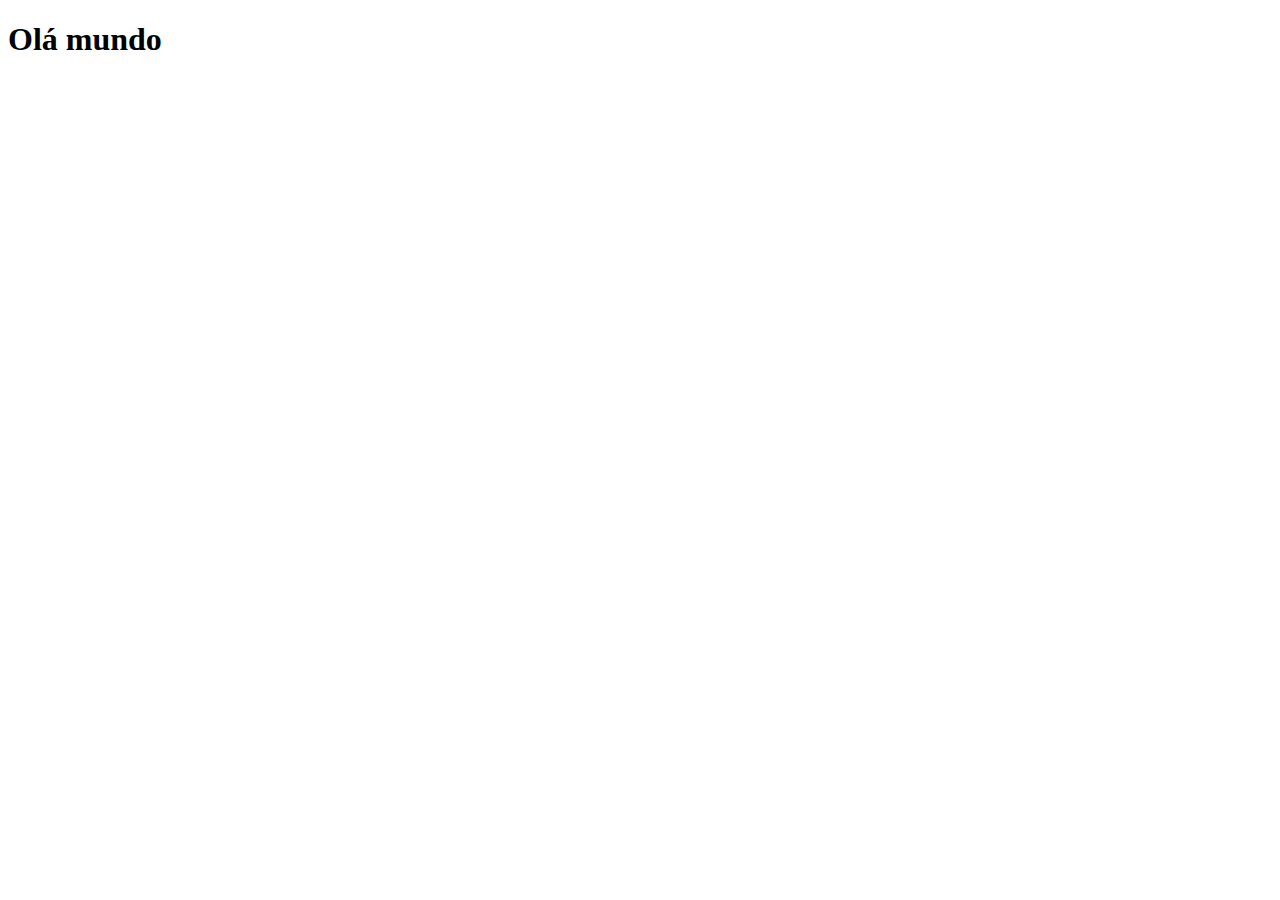
==== public/index.html @ bb031612 "Initial commit" ====
<!DOCTYPE html>
<html lang="en">
<head>
    <meta charset="UTF-8">
    <meta name="viewport" content="width=device-width, initial-scale=1.0">
    <title>Document</title>
    <link rel="stylesheet" href="styles.css">
    <script src="app.js" defer></script>
</head>
<body>
    <h1>Olá mundo</h1>
</body>
</html>
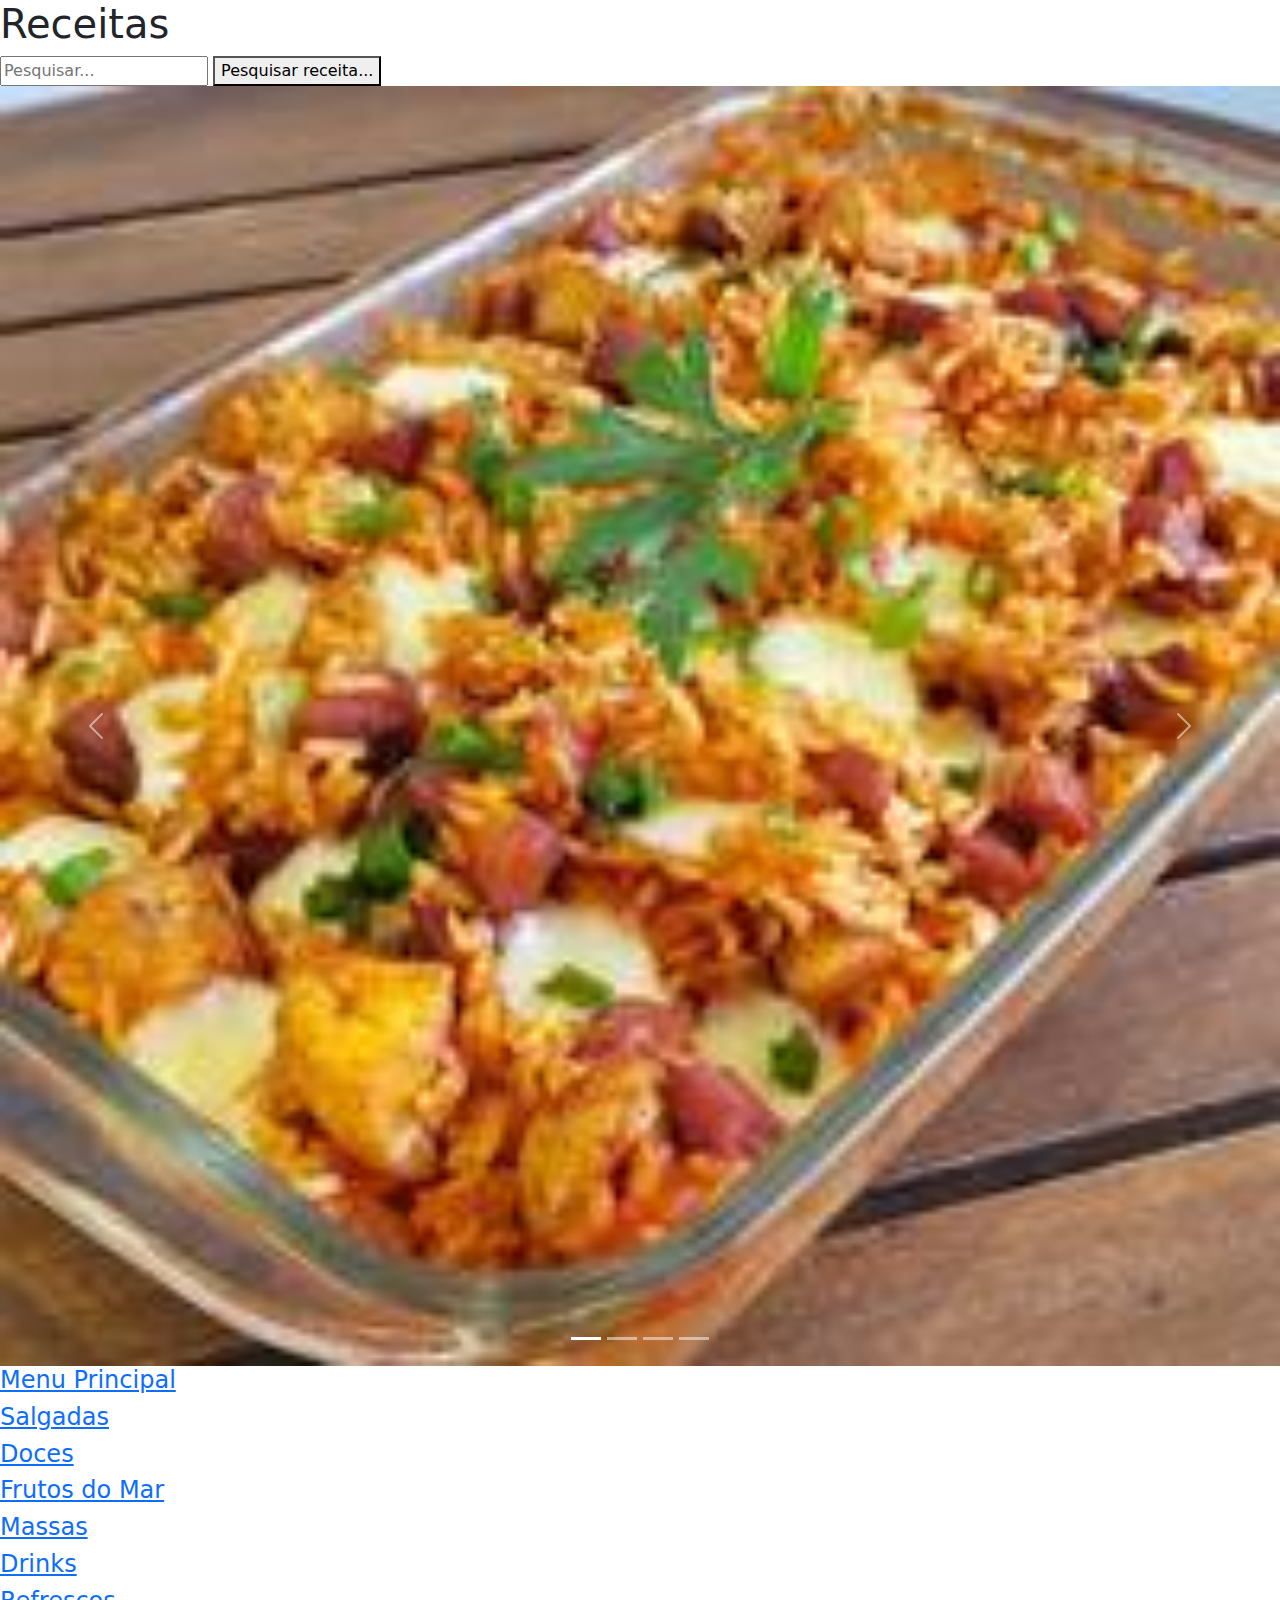
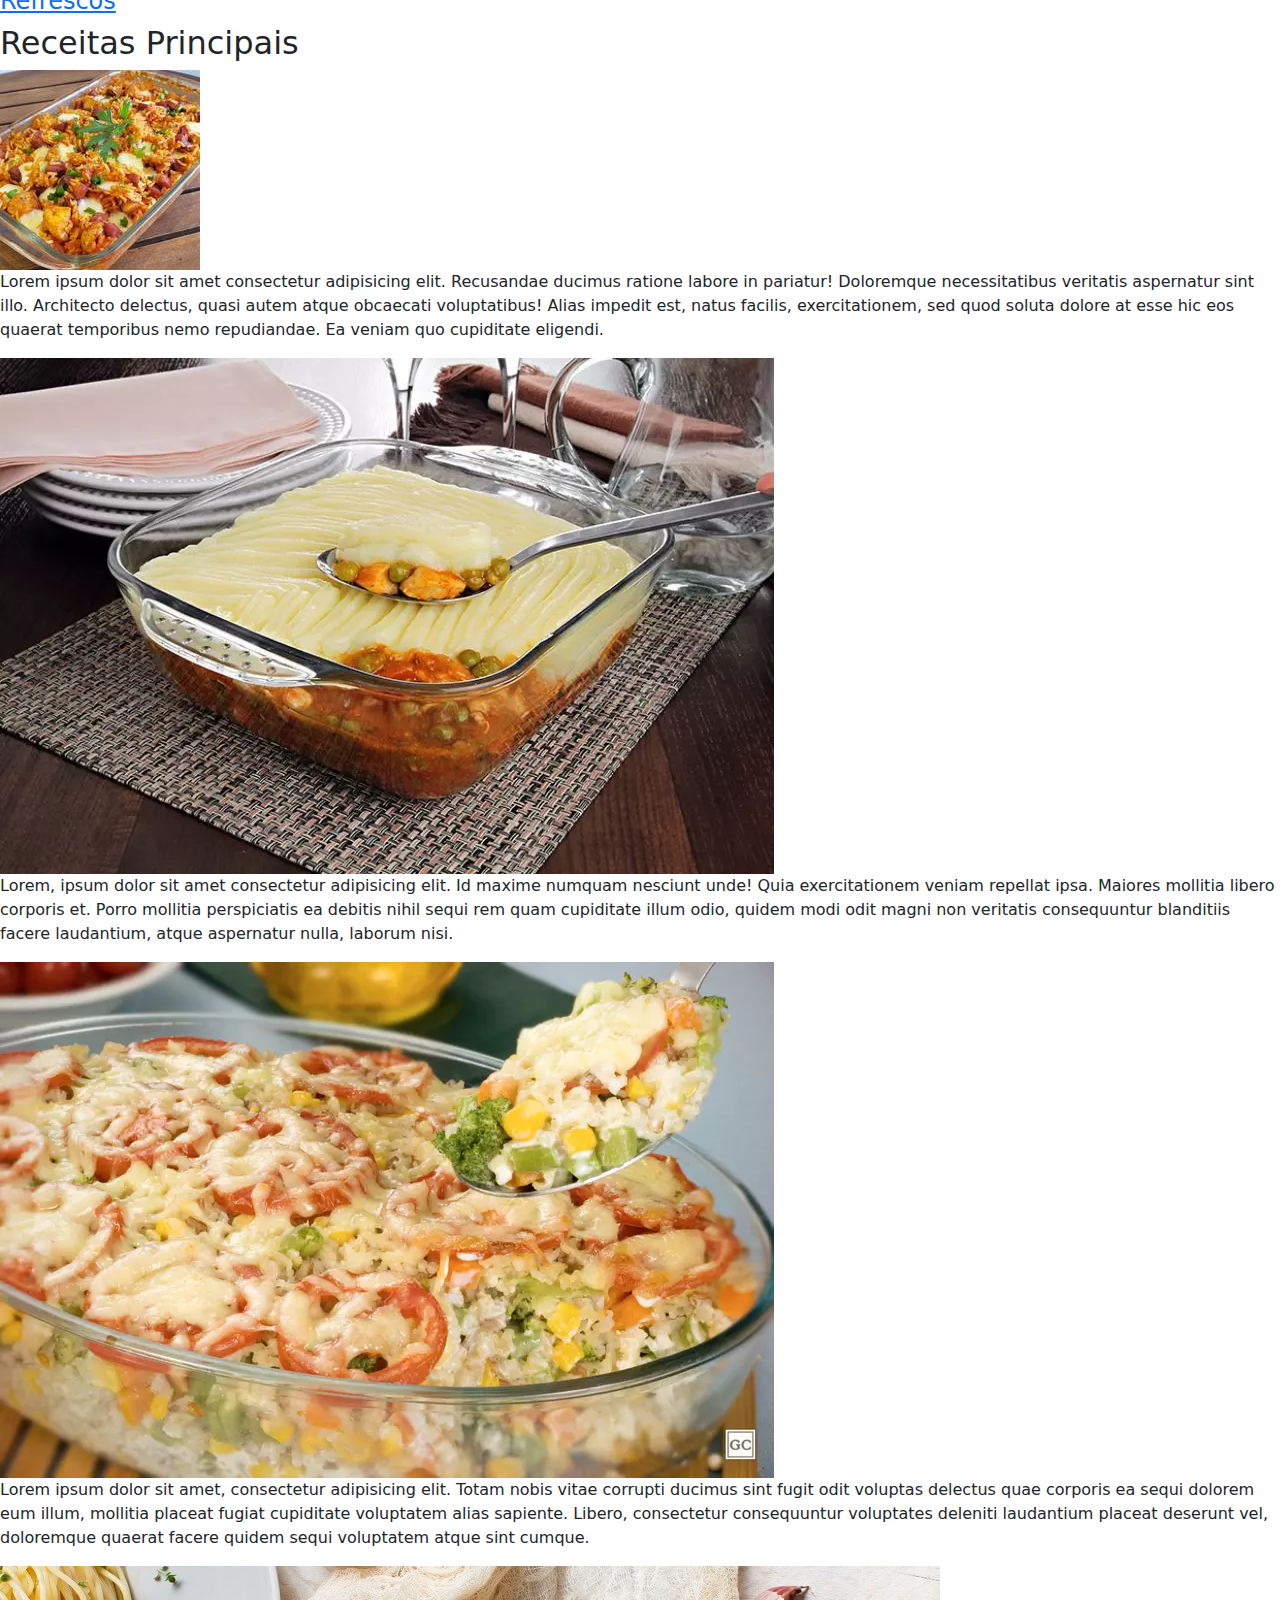
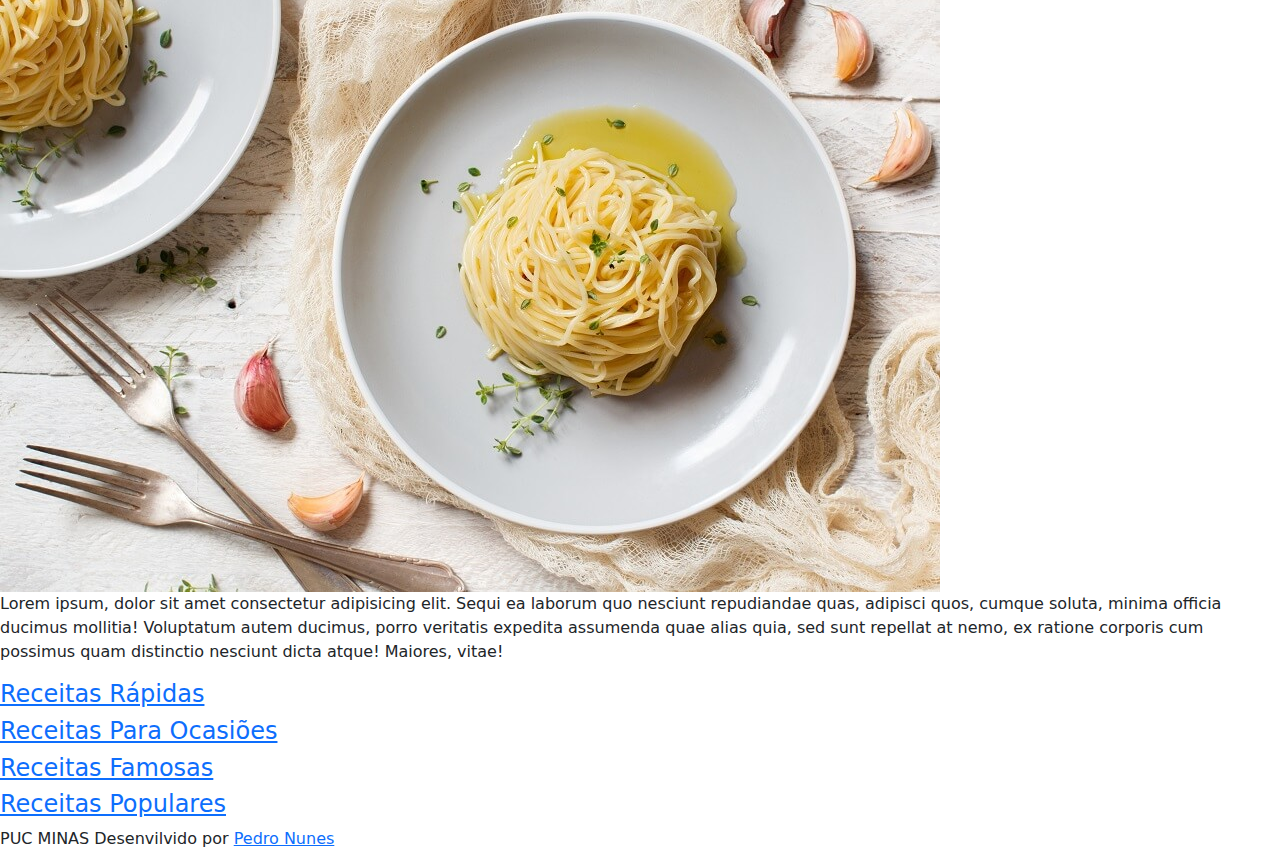
==== commit d63abc2f: "teste" ====
--- a/public/index.html
+++ b/public/index.html
@@ -3,11 +3,96 @@
 <head>
     <meta charset="UTF-8">
     <meta name="viewport" content="width=device-width, initial-scale=1.0">
-    <title>Document</title>
-    <link rel="stylesheet" href="styles.css">
-    <script src="app.js" defer></script>
+    <title>SEMANA 3</title>
+   
+    <link href="https://cdn.jsdelivr.net/npm/bootstrap@5.3.2/dist/css/bootstrap.min.css" rel="stylesheet">
+    
+    <link rel="stylesheet" href="style.css">
+    <script type ="text/javascript"  src="script.js"></script>
 </head>
 <body>
-    <h1>Olá mundo</h1>
+    <header>
+        <div class="header-container">
+            <h1>Receitas</h1>
+            <form class="search-form">
+                <input type="text" placeholder="Pesquisar..." name="search">
+                <button type="submit">Pesquisar receita...</button>
+            </form>
+        </div>
+    </header>
+   
+    <div id="receitasCarousel" class="carousel slide" data-bs-ride="carousel">
+        <div class="carousel-indicators">
+            <button type="button" data-bs-target="#receitasCarousel" data-bs-slide-to="0" class="active"></button>
+            <button type="button" data-bs-target="#receitasCarousel" data-bs-slide-to="1"></button>
+            <button type="button" data-bs-target="#receitasCarousel" data-bs-slide-to="2"></button>
+            <button type="button" data-bs-target="#receitasCarousel" data-bs-slide-to="3"></button>
+        </div>
+        <div class="carousel-inner">
+            <div class="carousel-item active">
+                <img src="receita3.jpg" class="d-block w-100" alt="Receita 3">
+            </div>
+            <div class="carousel-item">
+                <img src="receita5.jpg" class="d-block w-100" alt="Receita 5">
+            </div>
+            <div class="carousel-item">
+                <img src="reiceita 1.jpg" class="d-block w-100" alt="Receita 1">
+            </div>
+            <div class="carousel-item">
+                <img src="reiceita 2.jpg" class="d-block w-100" alt="Receita 2">
+            </div>
+        </div>
+        <button class="carousel-control-prev" type="button" data-bs-target="#receitasCarousel" data-bs-slide="prev">
+            <span class="carousel-control-prev-icon"></span>
+            <span class="visually-hidden">Anterior</span>
+        </button>
+        <button class="carousel-control-next" type="button" data-bs-target="#receitasCarousel" data-bs-slide="next">
+            <span class="carousel-control-next-icon"></span>
+            <span class="visually-hidden">Próximo</span>
+        </button>
+    </div>
+    <div class="main-container">
+        <aside>
+            <div class="aside-box">
+                <h4 class="esquerda"><a href="11.html">Menu Principal</a></h4>
+                <h4 class="esquerda"><a href="10.html">Salgadas</a></h4>
+                <h4 class="esquerda"><a href="9.html">Doces</a></h4>
+                <h4 class="esquerda"><a href="8.html">Frutos do Mar</a></h4>
+                <h4 class="esquerda"><a href="7.html">Massas</a></h4>
+                <h4 class="esquerda"><a href="6.html">Drinks</a></h4>
+                <h4 class="esquerda"><a href="5.html">Refrescos</a></h4>
+            </div>
+        </aside>
+        <main>
+            <h2>Receitas Principais</h2>
+            <div class="teste3">
+                <img src="receita3.jpg" alt="" class="padrao">
+                <p>Lorem ipsum dolor sit amet consectetur adipisicing elit. Recusandae ducimus ratione labore in pariatur! Doloremque necessitatibus veritatis aspernatur sint illo. Architecto delectus, quasi autem atque obcaecati voluptatibus! Alias impedit est, natus facilis, exercitationem, sed quod soluta dolore at esse hic eos quaerat temporibus nemo repudiandae. Ea veniam quo cupiditate eligendi.</p>
+            </div>
+            <div class="teste3">
+                <img src="receita5.jpg" alt="" class="padrao">
+                <p>Lorem, ipsum dolor sit amet consectetur adipisicing elit. Id maxime numquam nesciunt unde! Quia exercitationem veniam repellat ipsa. Maiores mollitia libero corporis et. Porro mollitia perspiciatis ea debitis nihil sequi rem quam cupiditate illum odio, quidem modi odit magni non veritatis consequuntur blanditiis facere laudantium, atque aspernatur nulla, laborum nisi.        
+                </p>
+            </div>
+            <div class="teste3">
+                <img src="reiceita 1.jpg" alt="" class="padrao">
+                <p>Lorem ipsum dolor sit amet, consectetur adipisicing elit. Totam nobis vitae corrupti ducimus sint fugit odit voluptas delectus quae corporis ea sequi dolorem eum illum, mollitia placeat fugiat cupiditate voluptatem alias sapiente. Libero, consectetur consequuntur voluptates deleniti laudantium placeat deserunt vel, doloremque quaerat facere quidem sequi voluptatem atque sint cumque.</p>
+            </div>
+            <div class="teste3">
+                <img src="reiceita 2.jpg" alt="" class="padrao">
+                <p>Lorem ipsum, dolor sit amet consectetur adipisicing elit. Sequi ea laborum quo nesciunt repudiandae quas, adipisci quos, cumque soluta, minima officia ducimus mollitia! Voluptatum autem ducimus, porro veritatis expedita assumenda quae alias quia, sed sunt repellat at nemo, ex ratione corporis cum possimus quam distinctio nesciunt dicta atque! Maiores, vitae!</p>
+            </div>
+        </main>
+        <aside class="teste">
+            <h4 class="direita"><a href="4.html">Receitas Rápidas</a> </h4>
+            <h4 class="direita"><a href="3.html">Receitas Para Ocasiões</a></h4>
+            <h4 class="direita"><a href="2.html">Receitas Famosas</a></h4>
+            <h4 class="direita"><a href="1.html">Receitas Populares</a></h4>
+        </aside>
+    </div>
+    <footer>PUC MINAS Desenvilvido por <a href="https://www.instagram.com/_nunes000/">Pedro Nunes</a></footer>
+    
+    <script src="https://cdn.jsdelivr.net/npm/@popperjs/core@2.11.8/dist/umd/popper.min.js"></script>
+    <script src="https://cdn.jsdelivr.net/npm/bootstrap@5.3.2/dist/js/bootstrap.min.js"></script>
 </body>
 </html>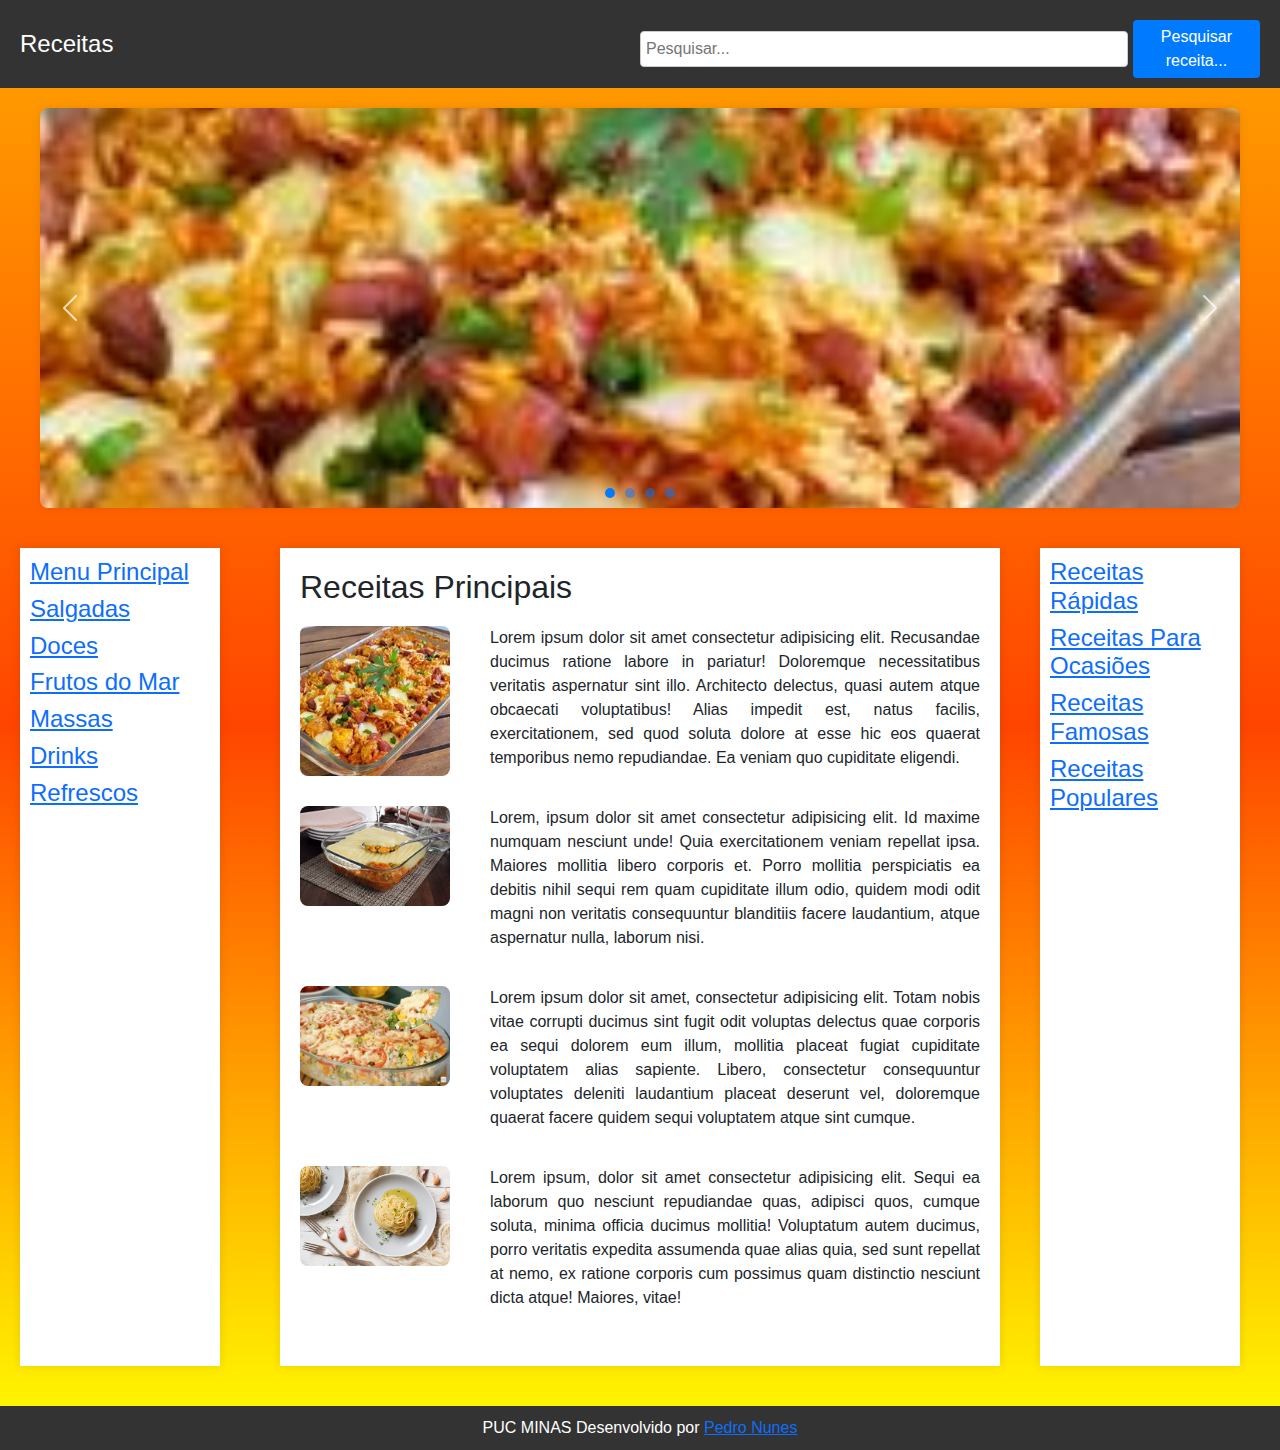
==== commit df41948c: "etapa 1" ====
--- a/public/index.html
+++ b/public/index.html
@@ -6,8 +6,7 @@
     <title>SEMANA 3</title>
    
     <link href="https://cdn.jsdelivr.net/npm/bootstrap@5.3.2/dist/css/bootstrap.min.css" rel="stylesheet">
-    
-    <link rel="stylesheet" href="style.css">
+    <link rel="stylesheet" href="styles.css">
     <script type ="text/javascript"  src="script.js"></script>
 </head>
 <body>
@@ -30,16 +29,16 @@
         </div>
         <div class="carousel-inner">
             <div class="carousel-item active">
-                <img src="receita3.jpg" class="d-block w-100" alt="Receita 3">
+                <img src="receita3.jpg" class="d-block w-100" alt="Receita 3" onclick="detalhes(1)" style="cursor: pointer;">
             </div>
             <div class="carousel-item">
-                <img src="receita5.jpg" class="d-block w-100" alt="Receita 5">
+                <img src="receita5.jpg" class="d-block w-100" alt="Receita 5" onclick="detalhes(2)" style="cursor: pointer;">
             </div>
             <div class="carousel-item">
-                <img src="reiceita 1.jpg" class="d-block w-100" alt="Receita 1">
+                <img src="reiceita 1.jpg" class="d-block w-100" alt="Receita 1" onclick="detalhes(3)" style="cursor: pointer;">
             </div>
             <div class="carousel-item">
-                <img src="reiceita 2.jpg" class="d-block w-100" alt="Receita 2">
+                <img src="reiceita 2.jpg" class="d-block w-100" alt="Receita 2" onclick="detalhes(4)" style="cursor: pointer;">
             </div>
         </div>
         <button class="carousel-control-prev" type="button" data-bs-target="#receitasCarousel" data-bs-slide="prev">
@@ -65,34 +64,34 @@
         </aside>
         <main>
             <h2>Receitas Principais</h2>
-            <div class="teste3">
+            <div class="teste3" onclick="detalhes(1)">
                 <img src="receita3.jpg" alt="" class="padrao">
                 <p>Lorem ipsum dolor sit amet consectetur adipisicing elit. Recusandae ducimus ratione labore in pariatur! Doloremque necessitatibus veritatis aspernatur sint illo. Architecto delectus, quasi autem atque obcaecati voluptatibus! Alias impedit est, natus facilis, exercitationem, sed quod soluta dolore at esse hic eos quaerat temporibus nemo repudiandae. Ea veniam quo cupiditate eligendi.</p>
             </div>
-            <div class="teste3">
+            <div class="teste3" onclick="detalhes(2)">
                 <img src="receita5.jpg" alt="" class="padrao">
-                <p>Lorem, ipsum dolor sit amet consectetur adipisicing elit. Id maxime numquam nesciunt unde! Quia exercitationem veniam repellat ipsa. Maiores mollitia libero corporis et. Porro mollitia perspiciatis ea debitis nihil sequi rem quam cupiditate illum odio, quidem modi odit magni non veritatis consequuntur blanditiis facere laudantium, atque aspernatur nulla, laborum nisi.        
-                </p>
+                <p>Lorem, ipsum dolor sit amet consectetur adipisicing elit. Id maxime numquam nesciunt unde! Quia exercitationem veniam repellat ipsa. Maiores mollitia libero corporis et. Porro mollitia perspiciatis ea debitis nihil sequi rem quam cupiditate illum odio, quidem modi odit magni non veritatis consequuntur blanditiis facere laudantium, atque aspernatur nulla, laborum nisi.</p>
             </div>
-            <div class="teste3">
+            <div class="teste3" onclick="detalhes(3)">
                 <img src="reiceita 1.jpg" alt="" class="padrao">
                 <p>Lorem ipsum dolor sit amet, consectetur adipisicing elit. Totam nobis vitae corrupti ducimus sint fugit odit voluptas delectus quae corporis ea sequi dolorem eum illum, mollitia placeat fugiat cupiditate voluptatem alias sapiente. Libero, consectetur consequuntur voluptates deleniti laudantium placeat deserunt vel, doloremque quaerat facere quidem sequi voluptatem atque sint cumque.</p>
             </div>
-            <div class="teste3">
+            <div class="teste3" onclick="detalhes(4)">
                 <img src="reiceita 2.jpg" alt="" class="padrao">
                 <p>Lorem ipsum, dolor sit amet consectetur adipisicing elit. Sequi ea laborum quo nesciunt repudiandae quas, adipisci quos, cumque soluta, minima officia ducimus mollitia! Voluptatum autem ducimus, porro veritatis expedita assumenda quae alias quia, sed sunt repellat at nemo, ex ratione corporis cum possimus quam distinctio nesciunt dicta atque! Maiores, vitae!</p>
             </div>
         </main>
         <aside class="teste">
-            <h4 class="direita"><a href="4.html">Receitas Rápidas</a> </h4>
+            <h4 class="direita"><a href="4.html">Receitas Rápidas</a></h4>
             <h4 class="direita"><a href="3.html">Receitas Para Ocasiões</a></h4>
             <h4 class="direita"><a href="2.html">Receitas Famosas</a></h4>
             <h4 class="direita"><a href="1.html">Receitas Populares</a></h4>
         </aside>
     </div>
-    <footer>PUC MINAS Desenvilvido por <a href="https://www.instagram.com/_nunes000/">Pedro Nunes</a></footer>
+    <footer>PUC MINAS Desenvolvido por <a href="https://www.instagram.com/_nunes000/">Pedro Nunes</a></footer>
     
     <script src="https://cdn.jsdelivr.net/npm/@popperjs/core@2.11.8/dist/umd/popper.min.js"></script>
     <script src="https://cdn.jsdelivr.net/npm/bootstrap@5.3.2/dist/js/bootstrap.min.js"></script>
+    <script src="app.js"></script>
 </body>
 </html>--- a/public/styles.css
+++ b/public/styles.css
@@ -0,0 +1,253 @@
+body {
+    font-family: Arial, sans-serif !important;
+    background-color: #f4f4f4 !important;
+    margin: 0 !important;
+    padding: 0 !important;
+    display: flex !important;
+    flex-direction: column !important;
+    align-items: center !important;
+    background: linear-gradient(to bottom, orange, orangered, yellow) !important;
+    box-sizing: border-box !important; 
+    overflow-x: hidden !important; 
+}
+
+header,
+footer {
+    width: 100% !important;
+    text-align: center !important;
+    background-color: #333 !important;
+    color: white !important;
+    padding: 10px 0 !important;
+}
+
+header h1 {
+    margin: 0;
+    font-size: 24px;
+    flex: 1;
+    text-align: left;
+}
+
+header .search-form {
+    margin-top: 10px;
+    display: flex;
+    align-items: center;
+    justify-content: flex-end;
+    flex: 1;
+}
+
+header .header-container {
+    display: flex;
+    align-items: center;
+    justify-content: space-between;
+    width: 100%;
+    padding: 0 20px;
+    box-sizing: border-box; 
+}
+
+.main-container {
+    display: flex;
+    width: 100%;
+    justify-content: center;
+    margin: 20px 0;
+    padding: 0 20px;
+    gap: 20px;
+    box-sizing: border-box; 
+}
+
+main {
+    flex: 1;
+    margin: 0 20px;
+    max-width: 800px;
+    background-color: white;
+    padding: 20px;
+    box-shadow: 0 0 10px rgba(0, 0, 0, 0.1);
+    box-sizing: border-box;
+}
+
+aside {
+    width: 200px;
+    margin-right: 20px;
+    background-color: #fff;
+    padding: 10px;
+    box-shadow: 0 0 10px rgba(0, 0, 0, 0.1);
+    display: flex;
+    flex-direction: column;
+    box-sizing: border-box;
+}
+
+.teste3 {
+    display: flex;
+    align-items: flex-start;
+    margin: 20px 0;
+    gap: 20px;
+    flex-wrap: wrap;
+    width: 100%; 
+    box-sizing: border-box;
+}
+
+.teste3 img {
+    width: 150px;
+    height: auto;
+    border-radius: 8px;
+    margin-right: 20px;
+}
+
+.teste3 p {
+    text-align: justify;
+    margin-top: 0;
+    flex: 1;
+}
+
+.search-form input[type="text"] {
+    padding: 5px !important;
+    font-size: 16px !important;
+    border: 1px solid #ccc !important;
+    border-radius: 4px !important;
+    width: 100% !important; 
+    box-sizing: border-box !important;
+}
+
+.search-form button {
+    padding: 5px 10px !important;
+    font-size: 16px !important;
+    border: none !important;
+    border-radius: 4px !important;
+    background-color: #007BFF !important;
+    color: white !important;
+    cursor: pointer !important;
+    margin-left: 5px !important;
+}
+
+.search-form button:hover {
+    background-color: #0056b3 !important;
+}
+
+footer {
+    padding: 20px 0;
+    background-color: #333;
+    color: white;
+    text-align: center;
+    margin-top: 20px;
+}
+
+/* Estilos do Carrossel */
+.carousel {
+    width: 100% !important;
+    max-width: 1200px !important;
+    margin: 20px auto !important;
+    box-shadow: 0 0 10px rgba(0, 0, 0, 0.1) !important;
+    border-radius: 8px !important;
+    overflow: hidden !important;
+}
+
+.carousel-item {
+    height: 400px !important;
+}
+
+.carousel-item img {
+    object-fit: cover !important;
+    height: 100% !important;
+    width: 100% !important;
+}
+
+.carousel-indicators {
+    margin-bottom: 0 !important;
+}
+
+.carousel-indicators button {
+    background-color: #007BFF !important;
+    width: 10px !important;
+    height: 10px !important;
+    border-radius: 50% !important;
+    margin: 0 5px !important;
+}
+
+.carousel-control-prev,
+.carousel-control-next {
+    width: 5% !important;
+    opacity: 0.7 !important;
+}
+
+.carousel-control-prev:hover,
+.carousel-control-next:hover {
+    opacity: 1 !important;
+}
+
+@media (max-width: 768px) {
+    .main-container {
+        flex-direction: column;
+        align-items: center;
+        padding: 0 10px; 
+        box-sizing: border-box; 
+        overflow-x: hidden; 
+    }
+
+    aside {
+        width: 100%;
+        margin: 0 0 20px 0;
+    }
+
+    main {
+        width: 100%;
+        margin: 0;
+    }
+
+    .teste3 {
+        flex-direction: column;
+        align-items: center;
+    }
+
+    .teste3 img {
+        margin: 0 0 10px 0;
+        width: 100%; 
+        max-width: 300px;
+    }
+
+    .carousel-item {
+        height: 300px !important;
+    }
+}
+
+@media (max-width: 480px) {
+    header .header-container {
+        flex-direction: column;
+        align-items: center;
+    }
+
+    header h1 {
+        text-align: center;
+    }
+
+    header .search-form {
+        flex-direction: column;
+        align-items: center;
+    }
+
+    .search-form input[type="text"], .search-form button {
+        width: 100%;
+        margin: 5px 0;
+    }
+
+    .teste3 img {
+        width: 100%;
+        max-width: 250px;
+    }
+
+    .main-container {
+        padding: 0 5px; 
+        box-sizing: border-box; 
+        overflow-x: hidden; 
+    }
+
+    main, aside {
+        margin: 0; 
+    }
+
+    .carousel-item {
+        height: 200px !important;
+    }
+    
+    .carousel {
+        margin: 10px auto !important;
+    }
+}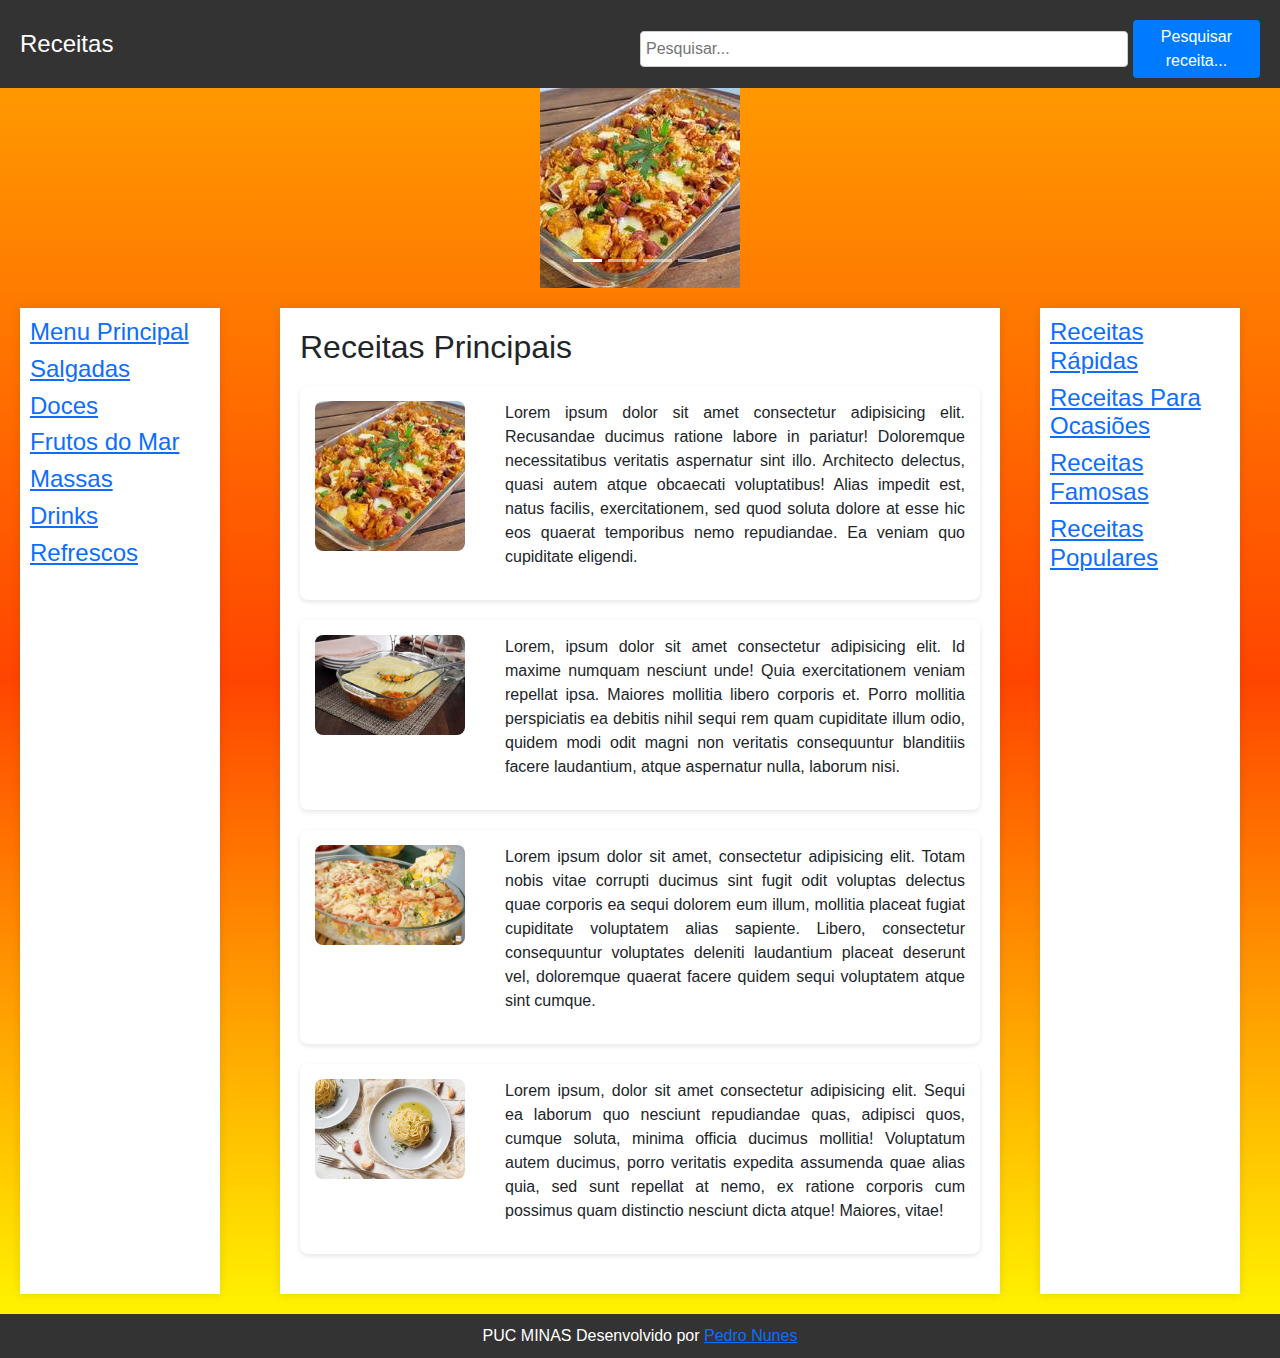
==== commit ab170ad4: "correção do titulo html" ====
--- a/public/index.html
+++ b/public/index.html
@@ -3,7 +3,7 @@
 <head>
     <meta charset="UTF-8">
     <meta name="viewport" content="width=device-width, initial-scale=1.0">
-    <title>SEMANA 3</title>
+    <title>SEMANA 7</title>
    
     <link href="https://cdn.jsdelivr.net/npm/bootstrap@5.3.2/dist/css/bootstrap.min.css" rel="stylesheet">
     <link rel="stylesheet" href="styles.css">
--- a/public/styles.css
+++ b/public/styles.css
@@ -83,6 +83,16 @@
     flex-wrap: wrap;
     width: 100%; 
     box-sizing: border-box;
+    background: white;
+    padding: 15px;
+    border-radius: 8px;
+    box-shadow: 0 2px 5px rgba(0,0,0,0.1);
+    transition: transform 0.3s ease, box-shadow 0.3s ease;
+}
+
+.teste3:hover {
+    transform: translateY(-10px);
+    box-shadow: 0 5px 15px rgba(0,0,0,0.2);
 }
 
 .teste3 img {
@@ -122,56 +132,68 @@
     background-color: #0056b3 !important;
 }
 
-footer {
-    padding: 20px 0;
-    background-color: #333;
+
+.receita-detalhes {
+    width: 100%;
+    padding: 20px;
+}
+
+.receita-detalhes h2 {
+    color: #333;
+    margin-bottom: 20px;
+    font-size: 24px;
+}
+
+.imagem-container {
+    width: 100%;
+    margin-bottom: 20px;
+    text-align: center;
+}
+
+.imagem-container img {
+    max-width: 100%;
+    height: auto;
+    border-radius: 8px;
+    box-shadow: 0 4px 8px rgba(0,0,0,0.1);
+}
+
+.info-container {
+    background: white;
+    padding: 20px;
+    border-radius: 8px;
+    box-shadow: 0 2px 5px rgba(0,0,0,0.1);
+    margin-bottom: 20px;
+}
+
+.info-container p {
+    margin-bottom: 15px;
+    line-height: 1.6;
+    text-align: justify;
+}
+
+.info-container strong {
+    color: #333;
+    font-weight: 600;
+}
+
+.btn-voltar {
+    background-color: #007BFF;
     color: white;
-    text-align: center;
-    margin-top: 20px;
-}
-
-/* Estilos do Carrossel */
-.carousel {
-    width: 100% !important;
-    max-width: 1200px !important;
-    margin: 20px auto !important;
-    box-shadow: 0 0 10px rgba(0, 0, 0, 0.1) !important;
-    border-radius: 8px !important;
-    overflow: hidden !important;
-}
-
-.carousel-item {
-    height: 400px !important;
-}
-
-.carousel-item img {
-    object-fit: cover !important;
-    height: 100% !important;
-    width: 100% !important;
-}
-
-.carousel-indicators {
-    margin-bottom: 0 !important;
-}
-
-.carousel-indicators button {
-    background-color: #007BFF !important;
-    width: 10px !important;
-    height: 10px !important;
-    border-radius: 50% !important;
-    margin: 0 5px !important;
-}
-
-.carousel-control-prev,
-.carousel-control-next {
-    width: 5% !important;
-    opacity: 0.7 !important;
-}
-
-.carousel-control-prev:hover,
-.carousel-control-next:hover {
-    opacity: 1 !important;
-}
+    border: none;
+    padding: 10px 20px;
+    border-radius: 4px;
+    cursor: pointer;
+    transition: background-color 0.3s ease;
+    display: inline-block;
+    text-decoration: none;
+}
+
+.btn-voltar:hover {
+    background-color: #0056b3;
+    color: white;
+    text-decoration: none;
+}
+
 
 @media (max-width: 768px) {
     .main-container {
@@ -203,8 +225,12 @@
         max-width: 300px;
     }
 
-    .carousel-item {
-        height: 300px !important;
+    .receita-detalhes {
+        padding: 10px;
+    }
+
+    .imagem-container img {
+        width: 100%;
     }
 }
 
@@ -223,7 +249,8 @@
         align-items: center;
     }
 
-    .search-form input[type="text"], .search-form button {
+    .search-form input[type="text"], 
+    .search-form button {
         width: 100%;
         margin: 5px 0;
     }
@@ -234,20 +261,11 @@
     }
 
     .main-container {
-        padding: 0 5px; 
-        box-sizing: border-box; 
-        overflow-x: hidden; 
-    }
-
-    main, aside {
-        margin: 0; 
-    }
-
-    .carousel-item {
-        height: 200px !important;
-    }
-    
-    .carousel {
-        margin: 10px auto !important;
-    }
-}+        padding: 0 5px;
+    }
+
+    main, 
+    aside {
+        margin: 0;
+    }
+} 